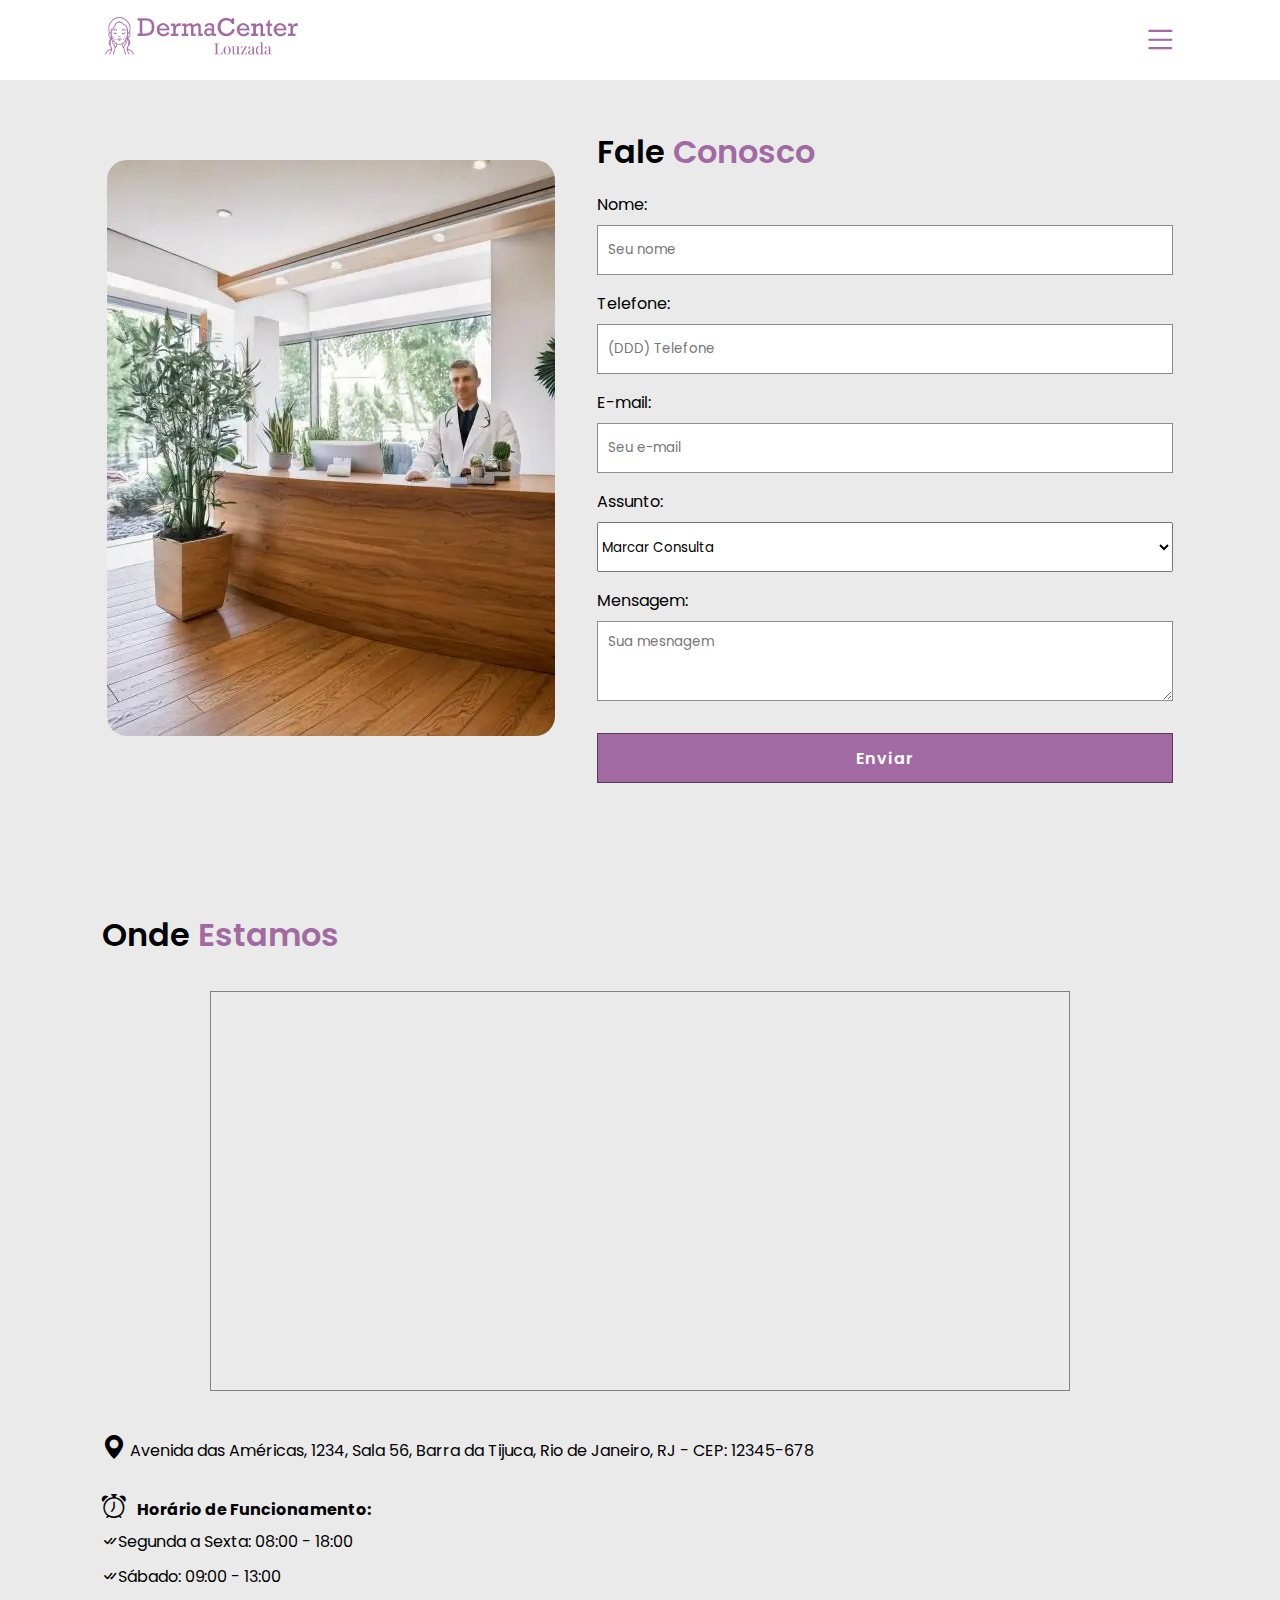
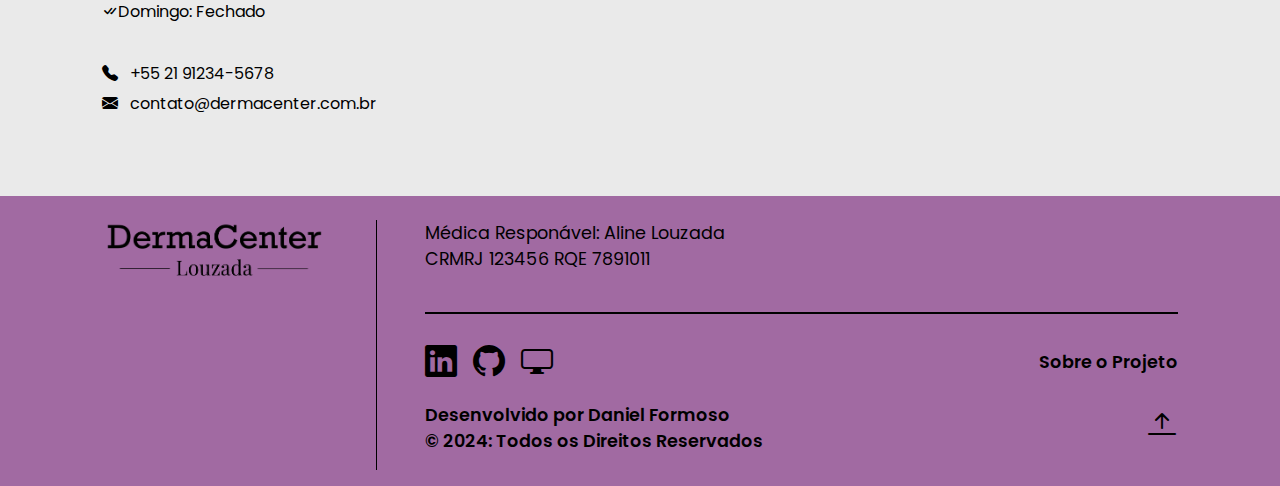
==== contato.html @ 0b07de7f "Add files via upload" ====
<!DOCTYPE html>
<html lang="pt-br">

<head>
    <meta charset="UTF-8">
    <meta name="viewport" content="width=device-width, initial-scale=1.0">
    <title>Quem Somos</title>

    <!-- Link CSS -->
    <link rel="stylesheet" href="css/fontes/fonts.css"><!--GERAL-->
    <link rel="stylesheet" href="css/header/header.css"><!--GERAL-->
    <link rel="stylesheet" href="css/contato/contato.css">
    <link rel="stylesheet" href="css/footer/footer.css"><!--GERAL-->

    <!--Link Swiper-->
    <!-- <link rel="stylesheet" href="https://cdn.jsdelivr.net/npm/swiper@11/swiper-bundle.min.css" /> -->

    <!-- Link Ícones Bootstrap -->
    <link rel="stylesheet" href="https://cdn.jsdelivr.net/npm/bootstrap-icons@1.11.3/font/bootstrap-icons.min.css">


</head>

<body>

    <header>
        <div class="header">

            <div class="logo-do-site">
                <img src="assets/logo/logo-lilas-icone.webp" alt="Logo da DermaCenter Louzada">
            </div>

            <div class="btn-abrir-menu" id="btn-abrir-menu">
                <i class="bi bi-list"></i>
            </div>


            <nav class="menu-desktop">
                <ul>
                    <li><a href="index.html">Home</a> |</li>
                    <li><a href="quem-somos.html">Quem Somos</a> |</li>
                    <li><a href="equipe.html">Nossa Equipe</a> |</li>
                    <li><a href="procedimentos.html">Procedimentos</a> |</li>
                    <li><a href="depoimentos.html">Depoimentos</a> |</li>
                    <li><a href="contato.html">Fale Conosco</a> |</li>
                    <li><a href="sobre-o-projeto.html">Sobre o Projeto</a></li>
                </ul>
            </nav>

        </div>

        <div class="interface-header">

            <div class="menu-mobile" id="menu-mobile">
                <div class="btn-fechar-menu">
                    <i class="bi bi-x-lg"></i>
                </div>

                <nav>
                    <ul>
                        <li><a href="index.html">Home</a></li>
                        <li><a href="quem-somos.html">Quem Somos</a></li>
                        <li><a href="equipe.html">Nossa Equipe</a></li>
                        <li><a href="procedimentos.html">Procedimentos</a></li>
                        <li><a href="depoimentos.html">Depoimentos</a></li>
                        <li><a href="contato.html">Fale Conosco</a></li>
                        <li><a href="sobre-o-projeto.html">Sobre o Projeto</a></li>
                    </ul>
                </nav>

            </div>

            <div class="overlay-menu" id="overlay"></div>

        </div>
    </header>

    <main>

        <section id="topo-pagina">

            <div class="interface">

                <div class="container-principal">

                    <div class="imagem-formulario">
                        <picture>
                            <source media="(min-width: 768px) and (max-width:1239px)" srcset="assets/fotos/recepcao-horizontal.webp">
                            <source media="(min-width: 1240px)" srcset="assets/fotos/recepcao.webp">
                            <source media="(min-width: 1920px)" srcset="assets/fotos/recepcao-horizontal.webp">
                            <img src="assets/fotos/recepcao.webp">
                            <!-- <img src=""> -->
                        </picture>
                    </div>

                    <div class="formulario">

                        <h2>Fale <span>Conosco</span></h2>

                        <form>
                            <label for="nome">Nome:</label>
                            <input type="text" id="nome" placeholder="Seu nome" required>

                            <label for="telefone">Telefone:</label>
                            <input type="tel" id="telefone" placeholder="(DDD) Telefone" name="telefone">

                            <label for="email">E-mail:</label>
                            <input type="email" id="telefone" placeholder="Seu e-mail" name="email" required>

                            <label for="assunto">Assunto:</label>
                            <select id="opcao">
                                <option value="consulta">Marcar Consulta</option>
                                <option value="informacao">Solicitar Informações</option>
                                <option value="outros">Outros</option>
                            </select>

                            <label for="mensagem">Mensagem:</label>
                            <textarea name="mensagem" id="mensagem" placeholder="Sua mesnagem"></textarea>

                            <button type="submit">Enviar</button>

                        </form>

                    </div><!--formulario-->

                </div><!--container-formulario-->

            </div><!--interface-->

        </section>

        <section>

            <div class="interface">

                <div class="container-localizacao">

                    <h2>Onde <span>Estamos</span></h2>

                    <div class="mapa">
                        <iframe
                            src="https://www.google.com/maps/embed?pb=!1m18!1m12!1m3!1d3672.612958646076!2d-43.32808719999999!3d-23.0012558!2m3!1f0!2f0!3f0!3m2!1i1024!2i768!4f13.1!3m3!1m2!1s0x9bd0a70b83ba8d%3A0x75c12bcc19405660!2sAv.%20das%20Am%C3%A9ricas%2C%201234%20-%20Barra%20da%20Tijuca%2C%20Rio%20de%20Janeiro%20-%20RJ%2C%2022640-100!5e0!3m2!1spt-BR!2sbr!4v1732210190278!5m2!1spt-BR!2sbr"
                            allowfullscreen="" loading="lazy" referrerpolicy="no-referrer-when-downgrade"></iframe>
                    </div><!--mapa-->


                    <div class="conteudo-funcionamento">

                        <div class="endereco">

                            <p>
                                <i class="bi bi-geo-alt-fill"></i>
                                <span>Avenida das Américas, 1234, Sala 56, Barra da Tijuca, Rio de Janeiro, RJ - CEP:
                                    12345-678</span>
                            </p>

                        </div><!--endereco-->

                    </div><!--conteudo-funcionamento-->

                    <div class="horario-de-funcionamento">

                        <h4>
                            <i class="bi bi-alarm"></i>
                            <span>Horário de Funcionamento:</span>
                        </h4>

                        <ul>
                            <li><i class="bi bi-check-all"></i>Segunda a Sexta: 08:00 - 18:00</li>
                            <li><i class="bi bi-check-all"></i>Sábado: 09:00 - 13:00</li>
                            <li><i class="bi bi-check-all"></i>Domingo: Fechado</li>
                        </ul>

                    </div><!--horario-de-funcionamento-->

                    <div class="telefone-email">

                        <p>
                            <i class="bi bi-telephone-fill"></i>
                            +55 21 91234-5678
                        </p>

                        <p>
                            <i class="bi bi-envelope-fill"></i>
                            contato@dermacenter.com.br

                        </p>

                    </div><!--telefone-email-->

                </div><!--container-localizacao-->

            </div><!--interface-->

        </section>

    </main>

    <footer>
        <div class="bg-footer">

            <div class="interface footer">

                <div class="container-footer">


                    <div class="logo-footer">
                        <img src="assets/logo/logo-dermacenter.webp" alt="Logo Clínica no Footer">
                    </div>


                    <div class="conteudo-footer">
                        <span>Médica Responável: Aline Louzada</span>
                        <span>CRMRJ 123456 RQE 7891011</span>
                        <span class="titulo-horario">Local de Funcionamento</span>
                        <div class="conteudo-local">
                            <i class="bi bi-geo-alt-fill"></i>
                            <p>Avenida das Américas, 1234, Sala 56
                                Barra da Tijuca, Rio de Janeiro, RJ
                                CEP: 12345-678</p>
                        </div>

                        <hr class="primeiro-hr">

                        <div class="container-contato">
                            <span>Contato</span>
                            <div class="conteudo-contato">
                                <div class="email">
                                    <i class="bi bi-envelope-fill"></i>
                                    <p>contato@dermacenter.com.br</p>
                                </div><!--email-->

                                <div class="telefone">
                                    <i class="bi bi-whatsapp"></i>
                                    <p> +55 21 91234-5678</p>
                                </div><!--telefone-->
                            </div><!--conteudo-contato-->
                        </div><!--container-contato-->

                        <hr class="segundo-hr">

                        <div class="container-links">

                            <div class="conteudo-links">
                                <div class="links">
                                    <a href="https://www.linkedin.com/in/danielformoso/" target="_blank">
                                        <i class="bi bi-linkedin"></i>
                                    </a>
                                </div>
                                <div class="links">
                                    <a href="https://github.com/Daniel-Formoso" target="_blank">
                                        <i class="bi bi-github"></i>
                                    </a>
                                </div>
                                <div class="links">
                                    <a href="https://meu-site-murex-chi.vercel.app/" target="_blank">
                                        <i class="bi bi-display"></i>
                                    </a>
                                </div>
                            </div>

                            <div class="sobre-o-projeto">
                                <a href="sobre-o-projeto.html">
                                    Sobre o Projeto
                                </a>

                            </div>
                        </div>

                        <div class="autor-do-site">
                            <div class="autor">
                                <span>Desenvolvido por Daniel Formoso</span>
                                <span>&copy; 2024: Todos os Direitos Reservados</span>
                            </div>
                            <div class="voltar-topo">
                                <a href="#topo-pagina"><i class="bi bi-arrow-bar-up"></i></a>
                            </div>
                        </div>
                    </div><!--conteudo-footer-->
                </div><!--container-footer-->
            </div><!--interface-->
        </div><!--bg-footer-->

    </footer>


    <script src="script/menu.js"></script>
    <script src="https://cdn.jsdelivr.net/npm/swiper@11/swiper-bundle.min.js"></script>
    <script src="script/quem-somos/slider-galeria.js"></script>
</body>

</html>
---- css/fontes/fonts.css ----
@import url('https://fonts.googleapis.com/css2?family=Poppins:ital,wght@0,100;0,200;0,300;0,400;0,500;0,600;0,700;0,800;0,900;1,100;1,200;1,300;1,400;1,500;1,600;1,700;1,800;1,900&display=swap');

:root {
    --fonte-montserrat: "Montserrat", sans-serif;
    --fonte-garamond: "EB Garamond", serif;
    --fonte-poppins: "Poppins", sans-serif;
}

* {
    margin: 0;
    padding: 0;
    box-sizing: border-box;
    font-family: var(--fonte-poppins);
}

.interface {
    padding: 0 8%;
}

html {
    scroll-behavior: smooth;
}

body {
    background-color: #EAEAEA;
}
---- css/header/header.css ----
/* ! Header */
header {
  position: fixed;
  top: 0;
  /* background-color: #EAEAEA; */
  background-color: #fff;
  z-index: 77777;
}

.menu-desktop {
  display: none;
}

.header {
  display: flex;
  height: 5rem;
  padding: 0 8%;
  align-items: center;
}

.logo-do-site img {
  max-width: 50%;
}

.btn-abrir-menu {
  font-size: 35px;
  cursor: pointer;
  /* color: #2C2D3F; */
  color: #a16aa2;
}

.menu-mobile .btn-fechar-menu {
  display: none;
}

.menu-mobile {
  background-color: #fff;
  height: 0;
  position: absolute;
  top: 5rem;
  right: 5vw;
  left: 5vw;
  width: 90vw;
  z-index: 99999;
  box-shadow: 0px 7px 10px rgba(0, 0, 0, 0.5);
  overflow: hidden;
  transition: 0.7s;
}

.menu-mobile.ativo {
  height: calc(26.5rem - 5rem);
  border-top: 1px solid #a16aa2;
}

.menu-mobile.ativo ~ .overlay-menu {
  display: block;
}

.menu-mobile nav ul {
  list-style: none;
  padding: 14px 0;
  z-index: 88888;
}

.menu-mobile nav ul li {
  padding: 0.6rem 2.2rem;
}

.menu-mobile nav ul li a {
  text-decoration: none;
  font-size: 0.75rem;
  font-weight: 500;
  line-height: 24px;
  font-family: var(--fonte-poppins);
  text-transform: uppercase;
  color: #000;
  letter-spacing: 0.05rem;
  padding-bottom: 0.13rem;
  transition: 0.3s ease-in-out;
}

.menu-mobile nav ul li a:hover {
  color: #a16aa2;
  /* border-bottom: 1px solid #A16AA2; */
}

.overlay-menu {
  width: 100vw;
  height: 100vh;
  position: fixed;
  top: 0;
  left: 0;
  display: none;
}

@media screen and (min-width: 768px) and (max-width: 992px) {
  .logo-do-site img {
    max-width: 30%;
  }

  .btn-abrir-menu {
    font-size: 40px;
  }

  .header {
    padding: 2.5% 8%;
    height: 5rem;
  }

  .menu-mobile {
    top: 5rem;
  }

  .menu-mobile nav ul li a {
    font-size: 0.9rem;
  }
}

@media screen and (min-width: 993px) and (max-width: 1239px) {
  .logo-do-site img {
    max-width: 25%;
  }

  .btn-abrir-menu {
    font-size: 40px;
  }

  .header {
    height: 5rem;
  }

  .menu-mobile {
    top: 5rem;
  }

  .menu-mobile nav ul li a {
    font-size: 1rem;
  }
}

@media screen and (min-width: 1240px) and (max-width: 1365px) {
  .menu-mobile,
  .btn-abrir-menu,
  .overlay-menu {
    display: block;
  }

  header .menu-desktop {
    display: none;
  }

  .logo-do-site img {
    max-width: 200px;
  }

  .header {
    width: 100vw;
    display: flex;
    justify-content: space-between;
  }

  .menu-desktop {
    display: block;
  }
}

@media screen and (min-width: 1366px) {
  .header {
    width: 100vw;
    display: flex;
    justify-content: space-between;
  }

  .logo-do-site img {
    max-width: 250px;
  }

  .menu-mobile,
  .btn-abrir-menu,
  .overlay-menu {
    display: none;
  }

  header .menu-desktop {
    display: block;
  }

  .menu-desktop ul {
    list-style: none;
    display: flex;
    gap: 5px;
  }

  .menu-desktop ul li a {
    color: #000;
    text-decoration: none;
    transition: 0.3s ease-in-out;
  }

  .menu-desktop ul li a:hover {
    color: #a16aa2;
    border-bottom: 1px solid #a16aa2;
  }
}

@media screen and (min-width: 1920px) {
  .header {
    padding: 0 10%;
  }
}
---- css/contato/contato.css ----
.container-principal {
  padding-top: 7rem;
}

.imagem-formulario {
  text-align: center;
}

.imagem-formulario img {
  max-width: 300px;
  border-radius: 20px;
}

h2 {
  margin: 1rem 0;
  font-size: 2rem;
  font-weight: 600;
}

h2 span {
  color: #a16aa2;
}

form {
  display: flex;
  flex-direction: column;
}

input {
  margin-bottom: 1rem;
  font-family: var(--fonte-poppins);
  padding-left: 10px;
  width: 100%;
  border: 0.5px solid #00000072;
  height: 50px;
  outline: 0;
}

form label {
  font-weight: 400;
  padding-bottom: 0.5rem;
}

form select {
  height: 50px;
  margin-bottom: 1rem;
}

form textarea {
  padding: 10px;
  border: 0.5px solid #00000072;
  height: 150px;
}

form button {
  margin-top: 2rem;
  height: 50px;
  font-weight: 600;
  background-color: #a16aa2;
  color: #fff;
  font-size: 1rem;
  letter-spacing: 0.1rem;
  border: 0.5px solid #00000072;
  transition: 0.5s;
}

form button:hover {
  color: #000;
  background-color: #d8bfd8;
}

.container-localizacao {
  margin: 5rem 0;
}

.mapa {
  margin: 1rem 0;
}

.mapa iframe {
  border: 0.5px solid #00000072;
  width: 100%;
  height: 400px;
}

.conteudo-funcionamento p i {
  font-size: 1.5rem;
}

.horario-de-funcionamento h4 {
  margin: 1.5rem 0 0 0;
}

.horario-de-funcionamento h4 span,
.horario-de-funcionamento p span {
  padding-left: 0.5rem;
}

.horario-de-funcionamento h4 i {
  font-size: 1.5rem;
}

.horario-de-funcionamento ul {
  list-style: none;
}

.horario-de-funcionamento ul li {
  padding: 5px 0;
}

.telefone-email {
  display: flex;
  justify-content: center;
  flex-direction: column;
  gap: 5px;
  margin-top: 2rem;
}

.telefone-email p i {
  padding-right: 0.5rem;
}

.conteudo-footer .titulo-horario,
.conteudo-local i,
.conteudo-local p,
.container-contato span,
.email i,
.email p,
.telefone i,
.telefone p,
hr.primeiro-hr {
  display: none;
}

@media screen and (min-width: 768px) and (max-width: 992px) {
  .imagem-formulario {
    text-align: center;
  }

  .imagem-formulario img {
    max-width: 500px;
    border-radius: 20px;
  }
}

@media screen and (min-width: 993px) and (max-width: 1239px) {
  .imagem-formulario img {
    max-width: 500px;
    border-radius: 20px;
  }
}

@media screen and (min-width: 1240px) {
  .interface {
    padding: 0;
  }

  .container-principal {
    padding: 0;
    margin: 0 auto;
    max-width: 90vw;
    display: flex;
    justify-content: space-evenly;
  }

  .imagem-formulario {
    padding-top: 10rem;
    position: static;
    right: 8%;
    /* border: 1px solid red; */
  }

  .imagem-formulario img {
    max-width: 600px;
    border-radius: 20px;
  }

  .formulario {
    padding-top: 7rem;
    width: 50%;
    /* border: 1px solid red; */
  }

  form textarea {
    height: 80px;
  }

  .container-localizacao {
    padding: 0 8%;
  }

  .interface.footer {
    padding: 0 8%;
  }

  .container-localizacao {
    padding-top: 2rem;
  }

  .mapa {
    text-align: center;
    margin: 0 auto;
  }

  .mapa iframe {
    margin: 1rem 0 2rem 0;
    border: 0.5px solid #00000072;
    width: 80%;
    height: 400px;
  }
}

@media screen and (min-width: 1920px) {
  h2 {
    font-size: 2.5rem;
  }

  form label {
    font-size: 1.2rem;
  }

  .container-principal {
    margin: 0 auto;
    max-width: 90vw;
    display: flex;
    justify-content: space-evenly;
    /* gap: 5rem; */
  }

  .imagem-formulario {
    position: static;
  }

  form textarea {
    height: 150px;
  }

  .imagem-formulario img {
    max-width: 600px;
  }

  p, h4, ul {
    font-size: 1.2rem;
  }

}
---- css/footer/footer.css ----
.bg-footer {
  background-color: #a16aa2;
  padding-bottom: 1rem;
}

.logo-footer img {
  width: 12.5rem;
  margin-top: 10%;
}

.conteudo-footer {
  margin-top: 1rem;
  display: flex;
  flex-direction: column;
  font-size: 0.9rem;
}

span:nth-of-type(2) {
  margin-bottom: 1rem;
}

span:nth-of-type(3) {
  font-size: 1rem;
  font-weight: 600;
  margin-bottom: 0.3rem;
}

.conteudo-local {
  display: flex;
  gap: 0.5rem;
  align-items: center;
}

.conteudo-local i {
  font-size: 1.5rem;
}

hr {
  border: 0;
  height: 2px;
  background-color: #000;
  margin: 1.5rem 0;
}

.container-contato {
  display: flex;
  flex-direction: column;
}

.container-contato p {
  font-size: 0.9rem;
}

.conteudo-contato {
  display: flex;
  flex-direction: column;
}

.conteudo-contato .email,
.telefone {
  display: flex;
  align-items: center;
  gap: 0.5rem;
}

.container-contato span {
  font-size: 1rem;
  font-weight: 600;
  margin-bottom: 0.3rem;
}

.conteudo-contato i {
  font-size: 1.5rem;
}

.container-links {
  width: 100%;
  display: flex;
  align-items: center;
  justify-content: space-between;
}

.container-links .links a i {
  font-size: 2rem;
  color: #000;
  transition: 0.6s ease-in-out;
}

.conteudo-links {
  width: 50%;
  display: flex;
  gap: 1rem;
}

.conteudo-links .links a i:hover {
  color: #fff;
}

.sobre-o-projeto a {
  text-decoration: none;
  color: #000;
  font-weight: 600;
  transition: 0.6s ease-in-out;
}

.sobre-o-projeto a:hover {
  color: #fff;
}

.autor-do-site {
  display: grid;
  grid-template-columns: 80% 20%;
  margin-top: 1rem;
}

.autor-do-site i {
  font-size: 2rem;
  position: absolute;
  right: 8%;
}

.voltar-topo a {
  color: #000;
  transition: 0.6s;
}

.voltar-topo a:hover {
  color: #fff;
}

.autor {
  display: flex;
  flex-direction: column;
  font-weight: 600;
  font-size: 0.9rem;
}

@media screen and (min-width: 768px) and (max-width: 992px) {
  .logo-footer img {
    margin: 0;
    width: 12rem;
  }

  .logo-footer {
    margin-top: 1rem;
    margin-right: -0.5rem;
    border-right: 1px solid #000;
  }

  .container-footer {
    column-gap: 1rem;
    overflow: hidden;
    padding-top: 0.5rem;
    display: grid;
    grid-template-columns: 30% 70%;
  }

  .container-links {
    width: 96.5%;
    justify-content: space-between;
  }
}

@media screen and (min-width: 993px) and (max-width: 1200px) {
  .logo-footer img {
    margin: 0;
    width: 12rem;
  }

  .logo-footer {
    margin-top: 1rem;
    margin-right: 2rem;
    border-right: 1px solid #000;
  }

  .container-footer {
    /* column-gap: .5rem; */
    overflow: hidden;
    padding-top: 0.5rem;
    display: grid;
    grid-template-columns: 30% 70%;
  }
}

@media screen and (min-width: 1201px) {
  .logo-footer img {
    margin: 0;
    width: 14rem;
  }

  .logo-footer {
    margin-top: 1rem;
    margin-right: 3rem;
    border-right: 1px solid #000;
  }

  .container-footer {
    display: grid;
    grid-template-columns: 30% 70%;
    overflow: hidden;
    padding-top: 0.5rem;
  }

  .container-footer span,
  .conteudo-local,
  .conteudo-contato p,
  .sobre-o-projeto,
  .autor-do-site .autor  {
    font-size: 1.1rem;
    /* color: red; */
  }


}

@media screen and (min-width: 1920px) and (max-width: 1920px) {
  .logo-footer img {
    width: 16rem;
    margin: 0 auto;
  }
}
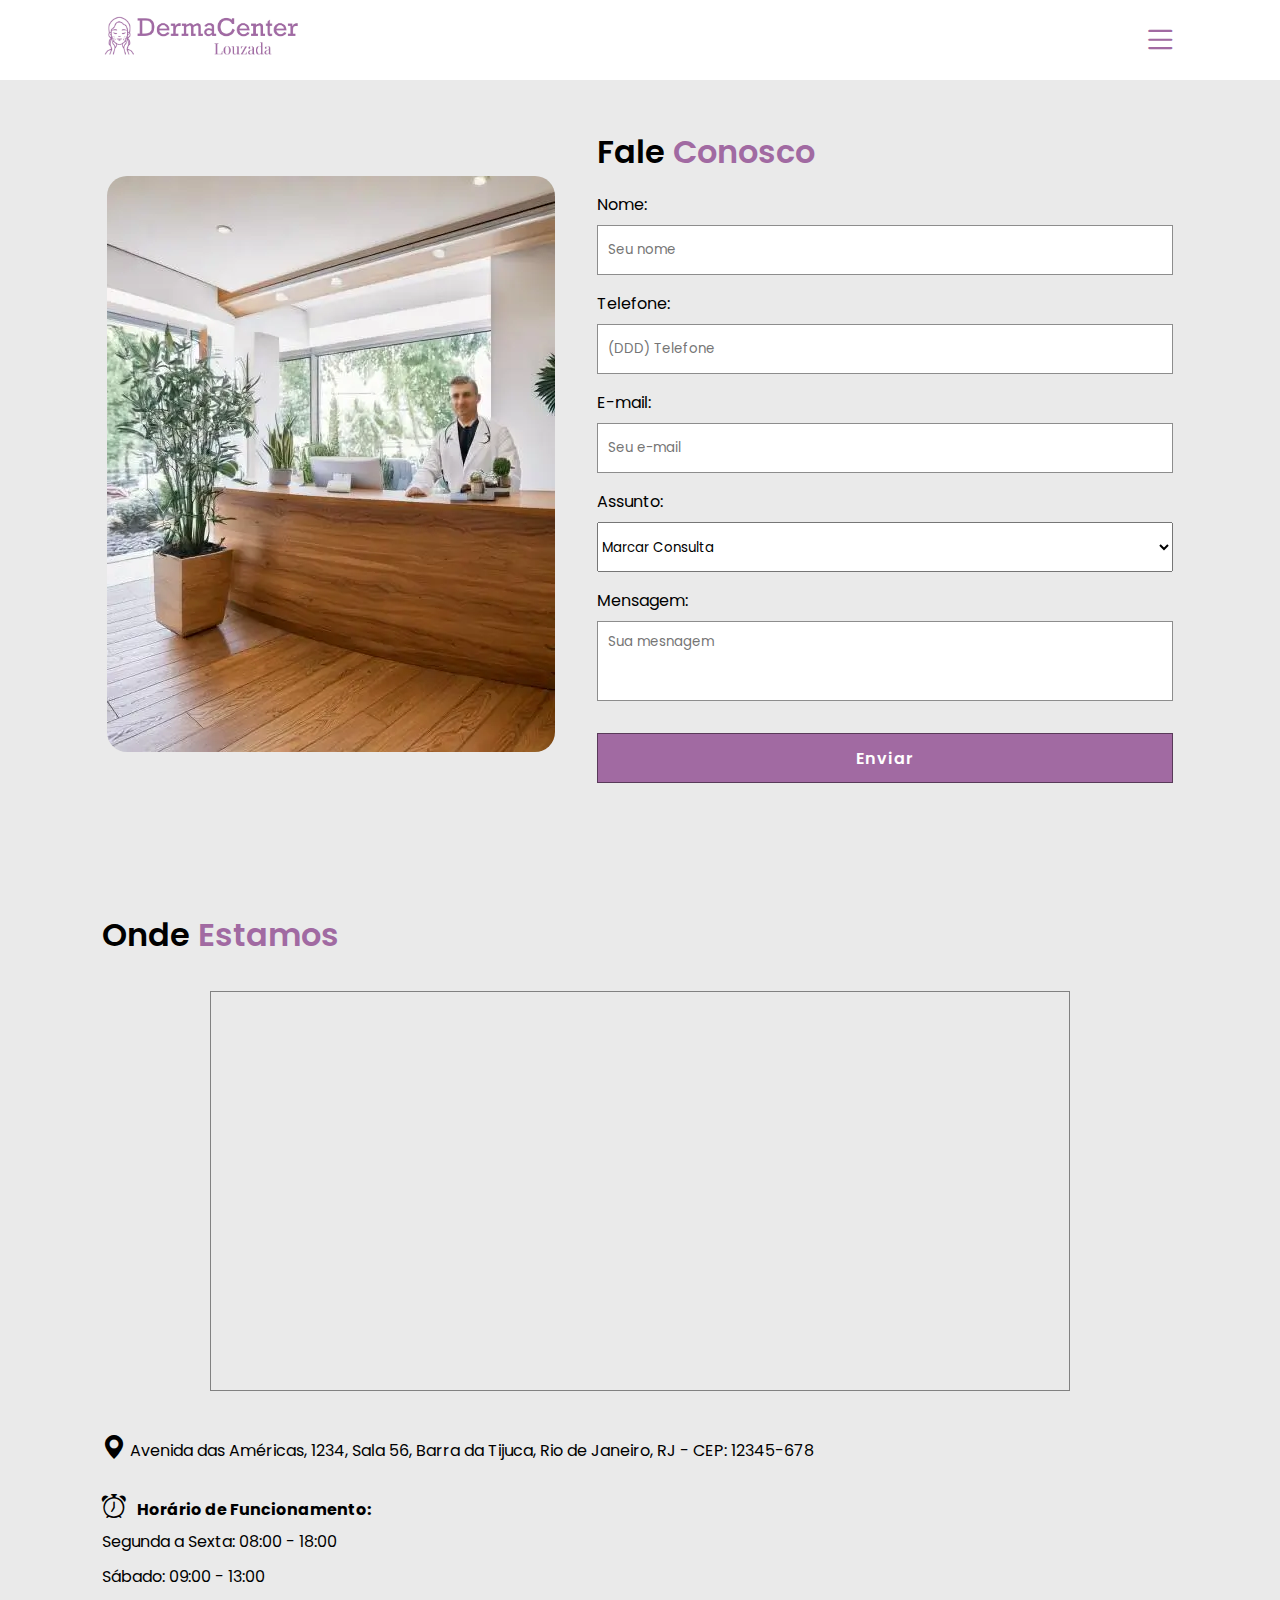
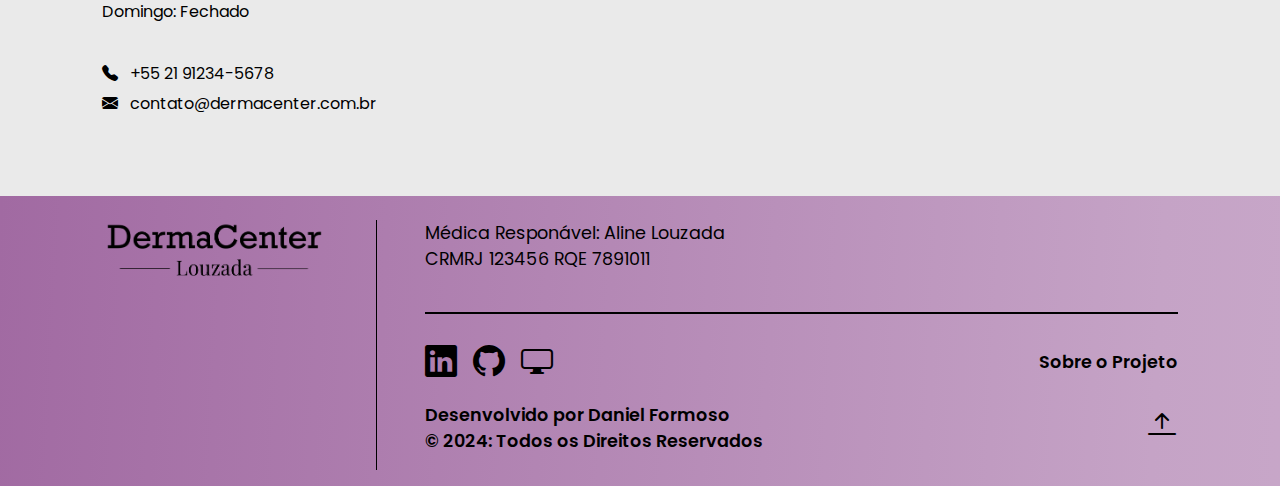
==== commit c70c43d8: "Add files via upload" ====
--- a/contato.html
+++ b/contato.html
@@ -27,7 +27,7 @@
         <div class="header">
 
             <div class="logo-do-site">
-                <img src="assets/logo/logo-lilas-icone.webp" alt="Logo da DermaCenter Louzada">
+                <img src="assets/logo/logo-lilas-icone.webp" alt="Logo da DermaCenter Louzada" loading="lazy">
             </div>
 
             <div class="btn-abrir-menu" id="btn-abrir-menu">
@@ -37,12 +37,12 @@
 
             <nav class="menu-desktop">
                 <ul>
-                    <li><a href="index.html">Home</a> |</li>
-                    <li><a href="quem-somos.html">Quem Somos</a> |</li>
-                    <li><a href="equipe.html">Nossa Equipe</a> |</li>
-                    <li><a href="procedimentos.html">Procedimentos</a> |</li>
-                    <li><a href="depoimentos.html">Depoimentos</a> |</li>
-                    <li><a href="contato.html">Fale Conosco</a> |</li>
+                    <li><a href="index.html">Home</a></li>
+                    <li><a href="quem-somos.html">Quem Somos</a></li>
+                    <li><a href="equipe.html">Nossa Equipe</a></li>
+                    <li><a href="procedimentos.html">Procedimentos</a></li>
+                    <li><a href="depoimentos.html">Depoimentos</a></li>
+                    <li><a href="contato.html">Fale Conosco</a></li>
                     <li><a href="sobre-o-projeto.html">Sobre o Projeto</a></li>
                 </ul>
             </nav>
@@ -88,7 +88,7 @@
                             <source media="(min-width: 768px) and (max-width:1239px)" srcset="assets/fotos/recepcao-horizontal.webp">
                             <source media="(min-width: 1240px)" srcset="assets/fotos/recepcao.webp">
                             <source media="(min-width: 1920px)" srcset="assets/fotos/recepcao-horizontal.webp">
-                            <img src="assets/fotos/recepcao.webp">
+                            <img src="assets/fotos/recepcao.webp" loading="lazy">
                             <!-- <img src=""> -->
                         </picture>
                     </div>
@@ -165,10 +165,10 @@
                             <span>Horário de Funcionamento:</span>
                         </h4>
 
-                        <ul>
-                            <li><i class="bi bi-check-all"></i>Segunda a Sexta: 08:00 - 18:00</li>
-                            <li><i class="bi bi-check-all"></i>Sábado: 09:00 - 13:00</li>
-                            <li><i class="bi bi-check-all"></i>Domingo: Fechado</li>
+                        <ul class="horarios">
+                            <li>Segunda a Sexta: 08:00 - 18:00</li>
+                            <li>Sábado: 09:00 - 13:00</li>
+                            <li>Domingo: Fechado</li>
                         </ul>
 
                     </div><!--horario-de-funcionamento-->
@@ -196,7 +196,7 @@
 
     </main>
 
-    <footer>
+    <footer class="gradient-background">
         <div class="bg-footer">
 
             <div class="interface footer">
@@ -205,7 +205,7 @@
 
 
                     <div class="logo-footer">
-                        <img src="assets/logo/logo-dermacenter.webp" alt="Logo Clínica no Footer">
+                        <img src="assets/logo/logo-dermacenter.webp" alt="Logo Clínica no Footer" loading="lazy">
                     </div>
 
 
--- a/css/header/header.css
+++ b/css/header/header.css
@@ -88,7 +88,7 @@
   width: 100vw;
   height: 100vh;
   position: fixed;
-  top: 0;
+  top: 5rem;
   left: 0;
   display: none;
 }
@@ -140,8 +140,11 @@
 
 @media screen and (min-width: 1240px) and (max-width: 1365px) {
   .menu-mobile,
-  .btn-abrir-menu,
-  .overlay-menu {
+  .btn-abrir-menu {
+    display: block;
+  }
+
+  .menu-mobile.ativo ~ .overlay-menu {
     display: block;
   }
 
@@ -188,7 +191,11 @@
   .menu-desktop ul {
     list-style: none;
     display: flex;
-    gap: 5px;
+    gap: 1.5rem;
+  }
+
+  .menu-desktop ul {
+    font-size: .9rem;
   }
 
   .menu-desktop ul li a {
--- a/css/contato/contato.css
+++ b/css/contato/contato.css
@@ -50,6 +50,8 @@
   padding: 10px;
   border: 0.5px solid #00000072;
   height: 150px;
+  resize: none;
+  outline: 0;
 }
 
 form button {
@@ -141,6 +143,16 @@
     max-width: 500px;
     border-radius: 20px;
   }
+
+  p {
+    font-size: 1rem;
+  }
+
+  ul.horarios {
+    font-size: 1rem;
+  }
+
+
 }
 
 @media screen and (min-width: 993px) and (max-width: 1239px) {
@@ -164,10 +176,9 @@
   }
 
   .imagem-formulario {
-    padding-top: 10rem;
+    padding-top: 11rem;
     position: static;
     right: 8%;
-    /* border: 1px solid red; */
   }
 
   .imagem-formulario img {
@@ -178,7 +189,6 @@
   .formulario {
     padding-top: 7rem;
     width: 50%;
-    /* border: 1px solid red; */
   }
 
   form textarea {
@@ -224,10 +234,10 @@
     max-width: 90vw;
     display: flex;
     justify-content: space-evenly;
-    /* gap: 5rem; */
   }
 
   .imagem-formulario {
+    padding-top: 13rem;
     position: static;
   }
 
@@ -239,8 +249,11 @@
     max-width: 600px;
   }
 
-  p, h4, ul {
+  p, ul.horarios {
     font-size: 1.2rem;
   }
 
-}
+  .horario-de-funcionamento h4 {
+    font-size: 1.2rem;
+  }
+}
--- a/css/footer/footer.css
+++ b/css/footer/footer.css
@@ -1,5 +1,22 @@
+.gradient-background {
+  background: linear-gradient(273deg,#d8bfd8,#c5a3c6,#a16aa2);
+  background-size: 180% 180%;
+  animation: gradient-animation 6s ease infinite;
+}
+
+@keyframes gradient-animation {
+  0% {
+    background-position: 0% 50%;
+  }
+  50% {
+    background-position: 100% 50%;
+  }
+  100% {
+    background-position: 0% 50%;
+  }
+}
+
 .bg-footer {
-  background-color: #a16aa2;
   padding-bottom: 1rem;
 }
 
@@ -205,12 +222,10 @@
   .conteudo-local,
   .conteudo-contato p,
   .sobre-o-projeto,
-  .autor-do-site .autor  {
+  .autor-do-site .autor {
     font-size: 1.1rem;
     /* color: red; */
   }
-
-
 }
 
 @media screen and (min-width: 1920px) and (max-width: 1920px) {
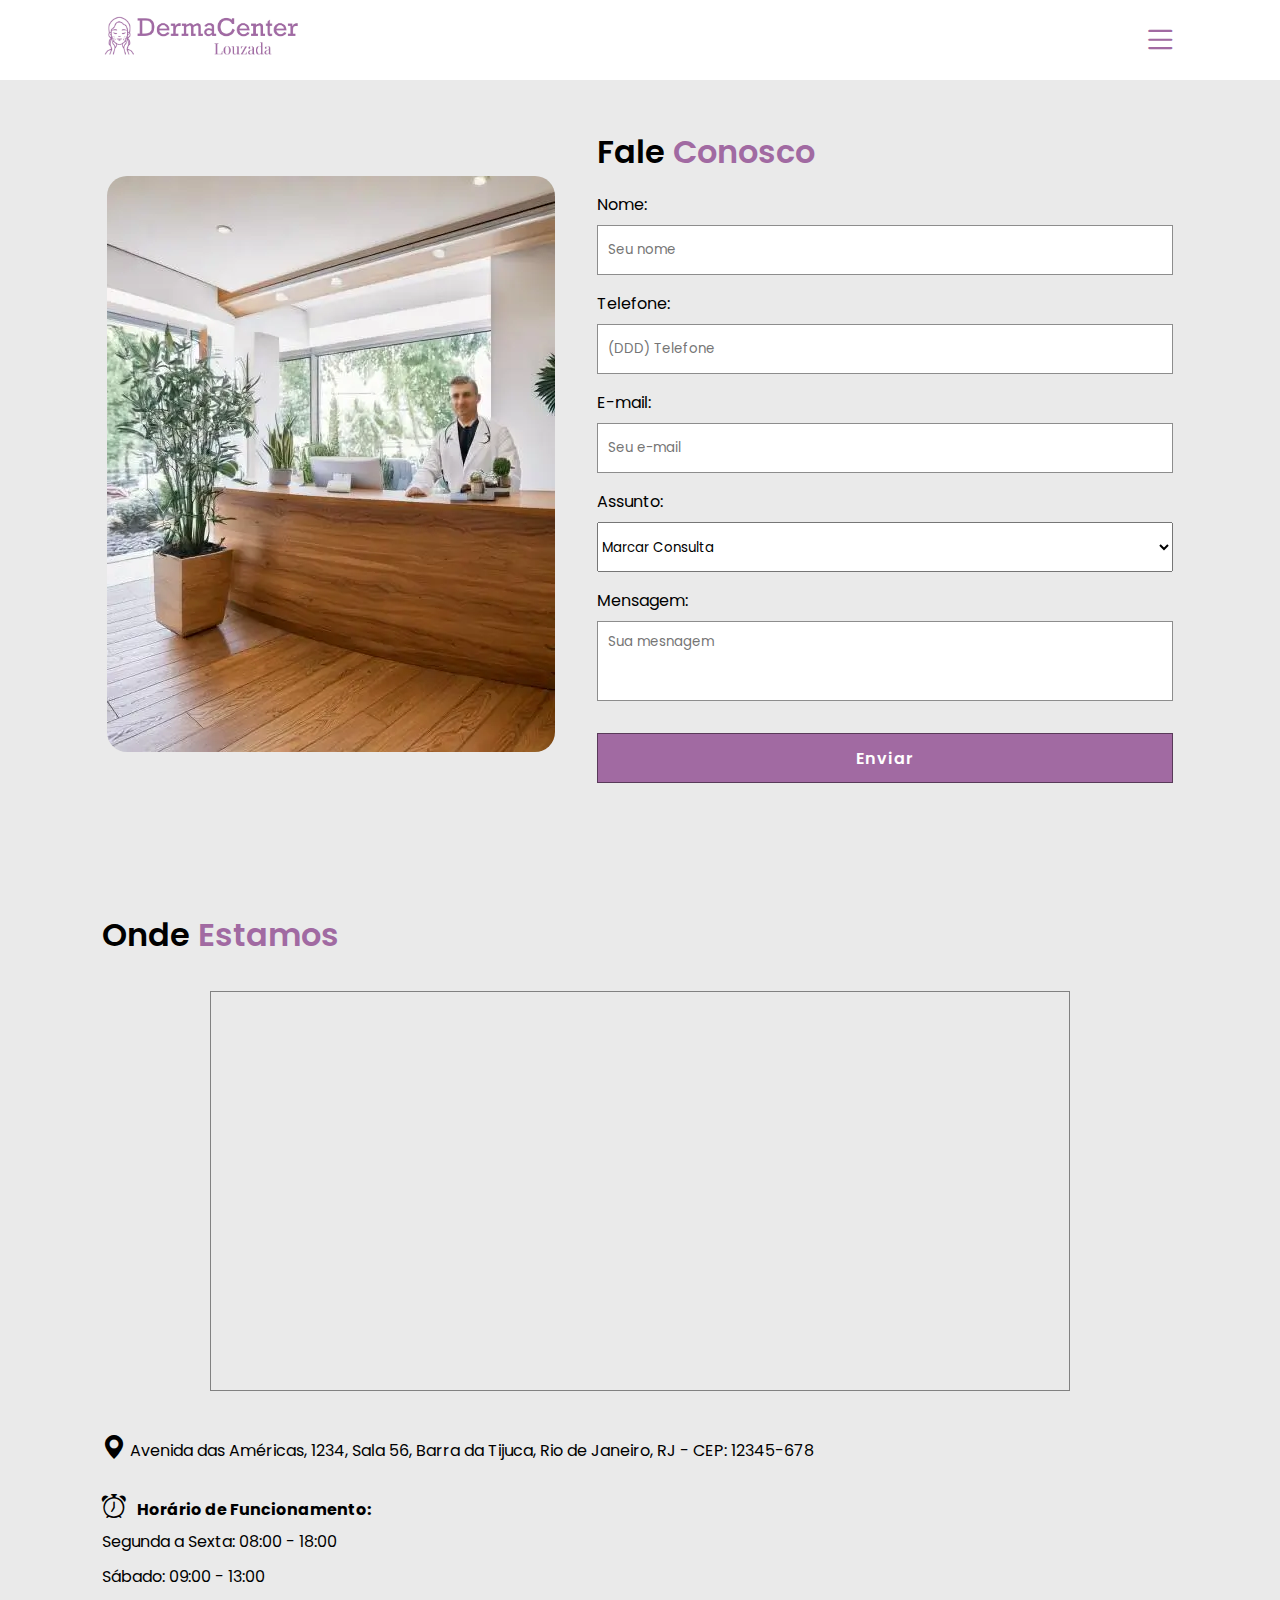
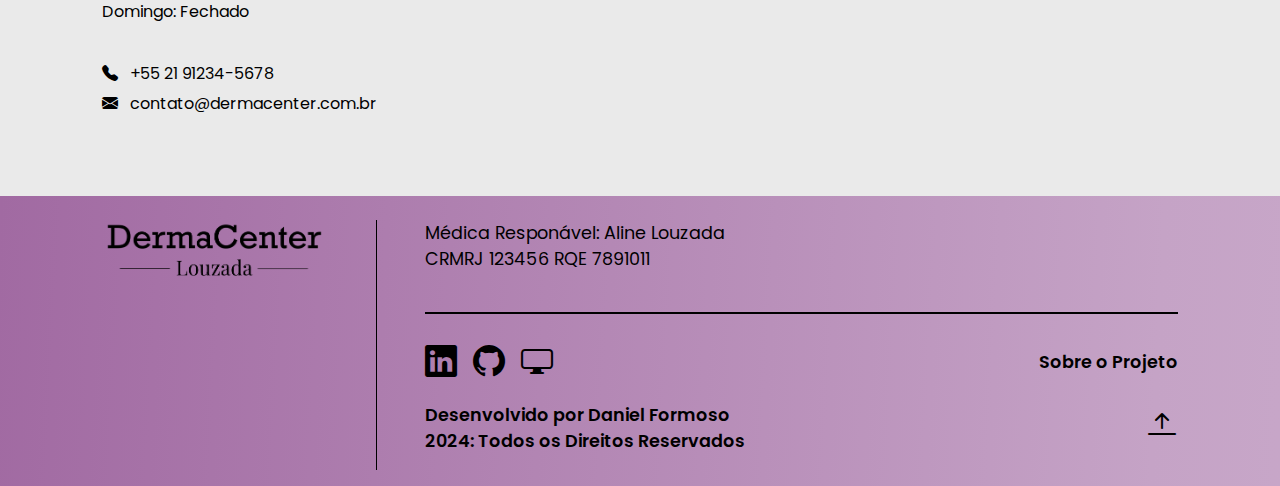
==== commit 3e547cc6: "Update contato.html" ====
--- a/contato.html
+++ b/contato.html
@@ -270,7 +270,7 @@
                         <div class="autor-do-site">
                             <div class="autor">
                                 <span>Desenvolvido por Daniel Formoso</span>
-                                <span>&copy; 2024: Todos os Direitos Reservados</span>
+                                <span>2024: Todos os Direitos Reservados</span>
                             </div>
                             <div class="voltar-topo">
                                 <a href="#topo-pagina"><i class="bi bi-arrow-bar-up"></i></a>
@@ -289,4 +289,4 @@
     <script src="script/quem-somos/slider-galeria.js"></script>
 </body>
 
-</html>+</html>
